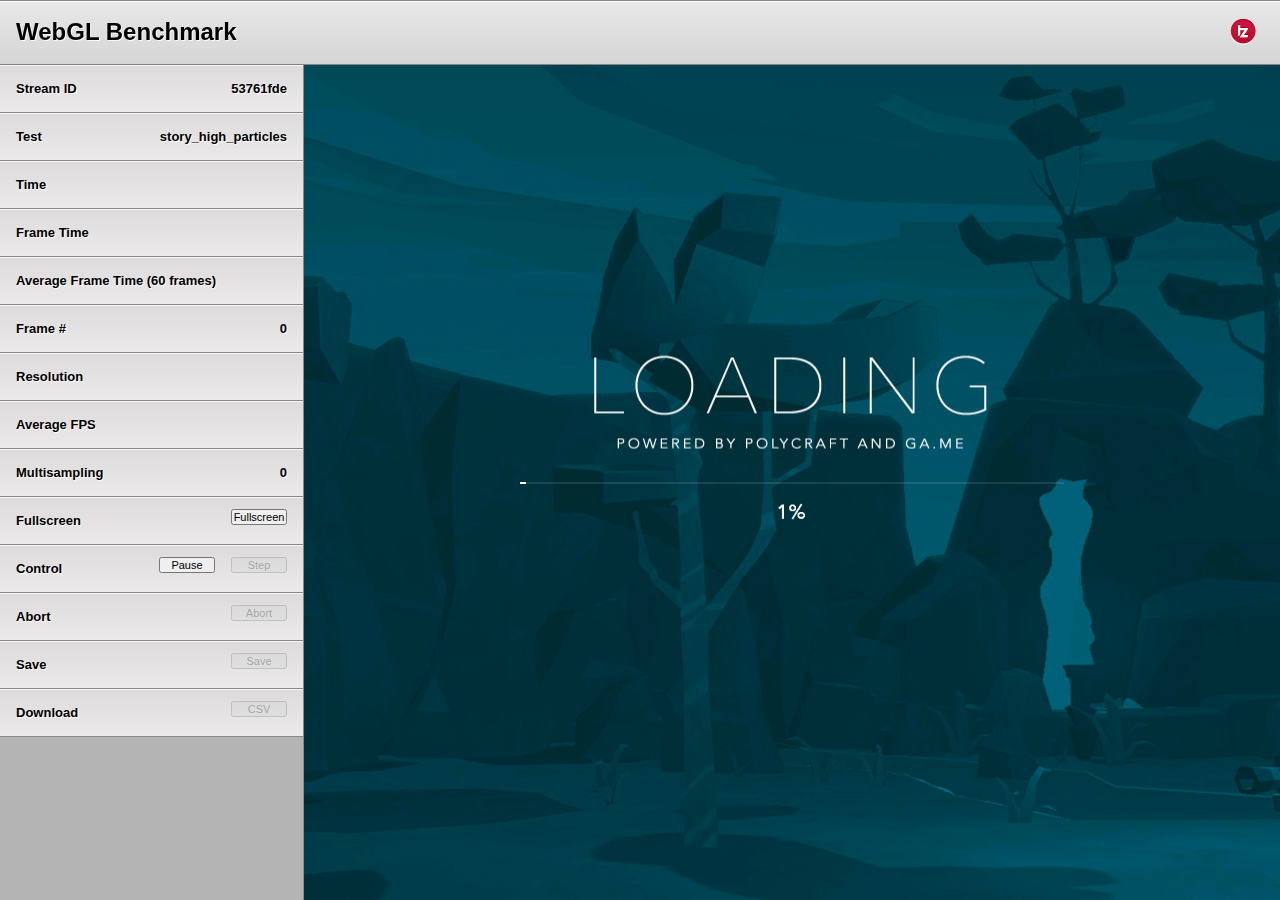
==== benchmark.canvas.debug.html @ f166c342 "Add results screen" ====
<!DOCTYPE HTML PUBLIC "-//W3C//DTD HTML 4.01//EN" "http://www.w3.org/TR/html4/strict.dtd">
<html>
<head>
    <title>WebGL Benchmark - Turbulenz Engine</title>
    <link rel="stylesheet" type="text/css" href="css/base_template.css">
    <link rel="shortcut icon" href="img/favicon.ico">
    <meta http-equiv="Content-Type" content="text/html;charset=utf-8" >
    <script type="text/javascript" src="js/d3.v3/d3.v3.js"></script>
    <script type="text/javascript" src="js/whichbrowser-js-min.js"></script>
    <style>
        #engine {
            background: #fff;
            text-shadow: none;
        }

        svg {
            font: 10px sans-serif;
        }

        .axis path,
        .axis line {
            fill: none;
            stroke: #000;
            shape-rendering: crispEdges;
        }

        .line {
            fill: none;
            stroke-width: 1.5px;
        }

        .brush .extent {
            stroke: #fff;
            fill-opacity: .125;
            shape-rendering: crispEdges;
        }

    </style>
</head>
<body>
    <div id="titlebar" class="ui-layout-north">
        <strong class="title">WebGL Benchmark</strong>
        <div id="titlelogo"></div>
    </div>

    <div id="sidebar">
        <div class="html-control control-output-pair">
            <span>Stream ID</span>
            <span id="streamID" class="html-control control-output"></span>
        </div>
        <div class="html-control control-output-pair">
            <span>Test</span>
            <span id="captureName" class="html-control control-output"></span>
        </div>
        <div class="html-control control-output-pair">
            <span>Time</span>
            <span id="time" class="html-control control-output"></span>
        </div>
        <div class="html-control control-output-pair">
            <span>Frame Time</span>
            <span id="frameTime" class="html-control control-output"></span>
        </div>
        <div class="html-control control-output-pair">
            <span>Average Frame Time (60 frames)</span>
            <span id="averageFrameTime" class="html-control control-output"></span>
        </div>
        <div class="html-control control-output-pair">
            <span>Frame #</span>
            <span id="frameNumber" class="html-control control-output">0</span>
        </div>
        <div class="html-control control-output-pair">
            <span>Resolution</span>
            <span id="resolution" class="html-control control-output"></span>
        </div>
        <div class="html-control control-output-pair">
            <span>Average FPS</span>
            <span id="averageFps" class="html-control control-output"></span>
        </div>
        <div class="html-control control-output-pair">
            <span>Multisampling</span>
            <span id="multisampling" class="html-control control-output"></span>
        </div>
        <div class="html-control control-button-pair">
            <span class="control-title">Fullscreen</span>
            <input type="button" id="buttonFullscreen" value="Fullscreen">
        </div>
        <div class="html-control control-button-pair">
            <span class="control-title">Control</span>
            <input type="button" id="buttonStep" value="Step">
            <input type="button" id="buttonPause" value="Pause">
        </div>
        <div class="html-control control-button-pair">
            <span class="control-title">Abort</span>
            <input type="button" id="buttonAbort" value="Abort">
        </div>
        <div class="html-control control-button-pair">
            <span class="control-title">Save</span>
            <input type="button" id="buttonSave" value="Save">
        </div>
        <div class="html-control control-button-pair">
            <span class="control-title">Download</span>
            <input type="button" id="buttonDownloadCSV" value="CSV">
        </div>
        <div class="html-control control-button-pair">
            <span class="control-title">Fixed frame rate</span>
            <input type="checkbox" id="checkboxFixed">
        </div>
    </div>

    <div id="engine">
        <div id="results"></div>

        <canvas id="turbulenz_game_engine_canvas" moz-opaque="true" tabindex="1">
            Sorry, but your browser does not support WebGL or does not have it
            enabled.  To get a WebGL-enabled browser, please see:<br/>
            <a href="http://www.khronos.org/webgl/wiki/Getting_a_WebGL_Implementation" target="_blank">
                Getting a WebGL Implementation
            </a>
        </canvas>

        <script type="text/javascript">
            var canvasSupported = true;
            (function()
            {
                var contextNames = ["webgl", "experimental-webgl"];
                var context = null;
                var canvas = document.createElement('canvas');

                document.body.appendChild(canvas);

                for (var i = 0; i < contextNames.length; i += 1)
                {
                    try {
                        context = canvas.getContext(contextNames[i]);
                    } catch (e) {}

                    if (context) {
                        break;
                    }
                }
                if (!context)
                {
                    canvasSupported = false;
                    window.alert("Sorry, but your browser does not support WebGL or does not have it enabled.");
                }

                document.body.removeChild(canvas);
            }());
            var TurbulenzEngine = {};
        </script>
    </div>

    <!-- begin 'tz_include_js' variable -->
    <script type="text/javascript" src="jslib/debug.js"></script>
<script type="text/javascript" src="jslib/vmath.js"></script>
<script type="text/javascript" src="jslib/utilities.js"></script>
<script type="text/javascript" src="jslib/aabbtree.js"></script>
<script type="text/javascript" src="jslib/observer.js"></script>
<script type="text/javascript" src="jslib/webgl/ddsloader.js"></script>
<script type="text/javascript" src="jslib/webgl/graphicsdevice.js"></script>
<script type="text/javascript" src="jslib/webgl/inputdevice.js"></script>
<script type="text/javascript" src="jslib/webgl/mathdevice.js"></script>
<script type="text/javascript" src="jslib/webgl/networkdevice.js"></script>
<script type="text/javascript" src="jslib/webgl/physicsdevice.js"></script>
<script type="text/javascript" src="jslib/webgl/sounddevice.js"></script>
<script type="text/javascript" src="jslib/webgl/soundtarloader.js"></script>
<script type="text/javascript" src="jslib/webgl/tarloader.js"></script>
<script type="text/javascript" src="jslib/webgl/tgaloader.js"></script>
<script type="text/javascript" src="jslib/webgl/touch.js"></script>
<script type="text/javascript" src="jslib/webgl/touchevent.js"></script>
<script type="text/javascript" src="jslib/webgl/turbulenzengine.js"></script>
<script type="text/javascript" src="scripts/configurations/baseconfig.js"></script>
<script type="text/javascript" src="scripts/configurations/onlineconfig.js"></script>
<script type="text/javascript" src="scripts/configurations/offlineconfig.js"></script>
<script type="text/javascript" src="scripts/configurations/localconfig.js"></script>
<script type="text/javascript" src="scripts/benchmarkapp.js"></script>
<script type="text/javascript" src="scripts/benchmarkgraph.js"></script>
<script type="text/javascript" src="scripts/loadingscreen.js"></script>
<script type="text/javascript" src="scripts/resultsscreen.js"></script>
<script type="text/javascript" src="scripts/playbackcontroller.js"></script>
<script type="text/javascript" src="scripts/config.js"></script>
<script type="text/javascript" src="scripts/querystring.js"></script>
<script type="text/javascript" src="scripts/simplefonts.js"></script>
<script type="text/javascript" src="jslib/services/turbulenzservices.js"></script>
<script type="text/javascript" src="jslib/services/mappingtable.js"></script>
<script type="text/javascript" src="jslib/services/turbulenzbridge.js"></script>
<script type="text/javascript" src="jslib/services/userdatamanager.js"></script>
<script type="text/javascript" src="jslib/services/gamesession.js"></script>
<script type="text/javascript" src="jslib/shadermanager.js"></script>
<script type="text/javascript" src="jslib/fontmanager.js"></script>
<script type="text/javascript" src="jslib/texturemanager.js"></script>
<script type="text/javascript" src="jslib/requesthandler.js"></script>
<script type="text/javascript" src="scripts/capturegraphicsdevice.js"></script>
    <!-- end 'tz_include_js' variable -->

    <script type="text/javascript">
      // ----------------------------------------
      // Embedded code and startup code.
      // Supplied by 'tz_startup_code' variable.
      // ----------------------------------------

/*global TurbulenzEngine: false*/
/*global BenchmarkApp: false*/

TurbulenzEngine.onload = function onloadFn() {
    var benchmarkApp = BenchmarkApp.create(null);
    TurbulenzEngine.onunload = function onUnloadFn() {
        benchmarkApp.shutdown();
    };
    benchmarkApp.init();
};

        // Engine startup
        window.onload = function ()
        {
            var appEntry = TurbulenzEngine.onload;
            var appShutdown = TurbulenzEngine.onunload;
            if (!appEntry) {
                window.alert("TurbulenzEngine.onload has not been set");
                return;
            }

            var canvas =
                document.getElementById('turbulenz_game_engine_canvas');

            var startCanvas = function startCanvasFn()
            {
                if (canvas.getContext && canvasSupported)
                {
                    TurbulenzEngine = WebGLTurbulenzEngine.create({
                        canvas: canvas,
                        fillParent: true
                    });

                    if (!TurbulenzEngine) {
                        window.alert("Failed to init TurbulenzEngine (canvas)");
                        return;
                    }

                    TurbulenzEngine.onload = appEntry;
                    TurbulenzEngine.onunload = appShutdown;
                    appEntry()
                }
            }

            var previousOnBeforeUnload = window.onbeforeunload;
            window.onbeforeunload = function ()
            {
                if (TurbulenzEngine.onunload) {
                    TurbulenzEngine.onunload.call(this);
                }
            };  // window.beforeunload

            startCanvas();
        };  // window.onload()

    </script>
</body>
</html>
---- css/base_template.css ----
/* Copyright (c) 2010-2011 Turbulenz Limited */

html, body, div, span, object, iframe, h1, h2, p, a, img, ul, li, fieldset, form, label, legend, table, thead, tbody, tfoot, tr, th, td {
    border: 0;
    font-size: 100%;
    margin: 0;
    outline: 0;
    padding: 0;
    vertical-align: baseline;
}

body {
    background: #B4B4B4;
    font: normal normal normal 13px/1.231 Helvetica,Arial,sans-serif;
    text-shadow: 1px 1px #F9F8F8;
}

@font-face {
    font-family: opensans;
    src: url('../fonts/OpenSans-Semibold.ttf');
}

#titlebar {
    background: url(../img/titlebar.png) repeat-x;
    position: fixed;
    height: 65px;
    top: 0;
    right: 0;
    left: 0;
}

.title {
    font-size: 24px;
    line-height: 64px;
    margin: 16px;
}

#titlelogo {
    float: right;
    background: url(../img/logo.png);
    width: 27px;
    height: 27px;
    margin: 18px 24px;
}

#sidebar {
    background: #B4B4B4;
    position: fixed;
    width: 303px;
    top: 65px;
    bottom: 400px;
    left: 0;
}

#engine {
    background: #939393;
    position: fixed;
    top: 65px;
    bottom: 0;
    right: 0;
    left: 303px;
    border-left: 1px solid #898989;
}

#init-details {
    background: #DFDDDE;
    border-top: 1px solid #898989;
    padding: 0 32px;
    overflow: auto;
    position: fixed;
    top: 65px;
    bottom: 0;
    right: 0;
    left: 0;
}

#userdata-status {
    background: #DFDDDE;
    border-top: 1px solid #898989;
    padding: 0 32px;
    overflow: auto;
    position: absolute;
    top: 0;
    bottom: 0;
    right: 0;
    left: 0;
}

.scrollable {
    overflow: auto;
}

.html-control {
    background: url(../img/sidebar-item.png) #DFDDDE repeat-x;
    padding: 0;
    margin: 0;
    height: 48px;
}

.control-title {
    float: left;
    font-weight: bold;
    line-height: 48px;
    height: 16px;
    padding: 0;
    margin: 0 0 0 16px;
}

.control-output-pair {
    font-weight: bold;
    line-height: 48px;
    height: 48px;
    padding: 0 16px 0 16px;
    margin: 0;
}

.control-slider {
    background: url(../img/sidebar-item.png) #DFDDDE repeat-x;
    padding: 16px;
    height: 16px;
}

.control-output {
    float: right;
}

.control-textfield {
    float: right;
    height: 16px;
    margin: 13px 0;
}

.control-checkbox input {
    float: right;
    margin: 16px;
    padding: 0;
}

.control-button-pair input {
    float: right;
    font-size: 11px;
    padding: 0;
    width: 56px;
    margin-right: 16px;
    margin-top: 12px;
}

.control-button input {
    float: right;
    font-size: 11px;
    padding: 0;
    width: 96px;
    margin: 13px 16px 13px 0;
}

.control-radio {
    background: #DFDDDE;
    border-top: 1px solid #F6F6F6;
    border-bottom: 1px solid #898989;
    padding: 16px;
}

.control-radio form fieldset {
    padding: 6px 0 10px 0;
    line-height: 18px;
}

.control-radio form fieldset legend {
    font-weight: bold;
    padding: 4px 0;
}

.control-radio form fieldset input {
    float: right;
    padding: 0;
    margin: 0;
}

.control-textbox {
    background: #DFDDDE;
    border-top: 1px solid #F6F6F6;
    border-bottom: 1px solid #898989;
    height: auto;
    padding: 13px;
}

.control-hidden {
    display: none;
}

.engine-control {
    background: #DFDDDE;
    position: fixed;
    bottom: 0;
    width: 303px;
    min-height: 128px;
    height: auto;
    left: 0;
    margin: 1px;
    border-top: 1px solid #F6F6F6;
    border-bottom: 1px solid #898989;
    padding: 10px;
}

.engine-control p {
    width: 280px;
    text-align: justify;
    padding-bottom: 10px;
}

.engine-position {
    padding-top: 3px;
    text-align: center;
}

.engine-control table {
    font-size: 11px;
    margin: 6px 16px;
}

.engine-control table td {
    vertical-align:middle;
}

.engine-control table td.key {
    width: 80px;
}

.engine-control table td.mouse {
    width: 70px;
}

.engine-control table th {
    text-align: left;
    padding: 8px 0;
}

.control-output-pair {
    display: none;
}

.control-button-pair {
    display: none;
}
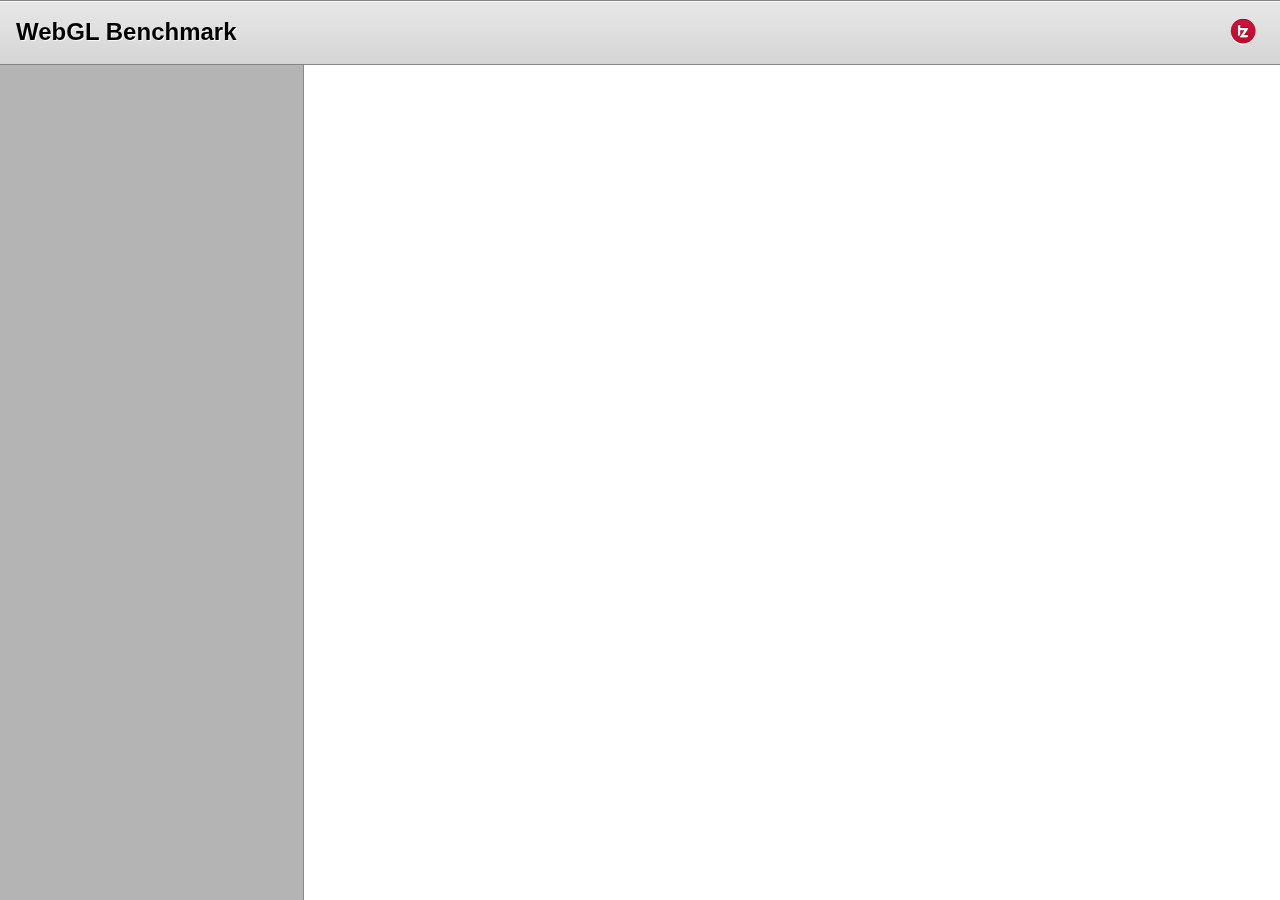
==== commit 0b43c7ee: "Reduce and simplify the configurations options. Added 'static' for statically hosting the benchmark." ====
--- a/benchmark.canvas.debug.html
+++ b/benchmark.canvas.debug.html
@@ -109,7 +109,7 @@
 
     <div id="engine">
         <div id="results"></div>
-
+        
         <canvas id="turbulenz_game_engine_canvas" moz-opaque="true" tabindex="1">
             Sorry, but your browser does not support WebGL or does not have it
             enabled.  To get a WebGL-enabled browser, please see:<br/>
@@ -172,7 +172,6 @@
 <script type="text/javascript" src="scripts/configurations/baseconfig.js"></script>
 <script type="text/javascript" src="scripts/configurations/onlineconfig.js"></script>
 <script type="text/javascript" src="scripts/configurations/offlineconfig.js"></script>
-<script type="text/javascript" src="scripts/configurations/localconfig.js"></script>
 <script type="text/javascript" src="scripts/benchmarkapp.js"></script>
 <script type="text/javascript" src="scripts/benchmarkgraph.js"></script>
 <script type="text/javascript" src="scripts/loadingscreen.js"></script>
@@ -198,7 +197,7 @@
       // Embedded code and startup code.
       // Supplied by 'tz_startup_code' variable.
       // ----------------------------------------
-
+      
 /*global TurbulenzEngine: false*/
 /*global BenchmarkApp: false*/
 
@@ -256,4 +255,4 @@
 
     </script>
 </body>
-</html>
+</html>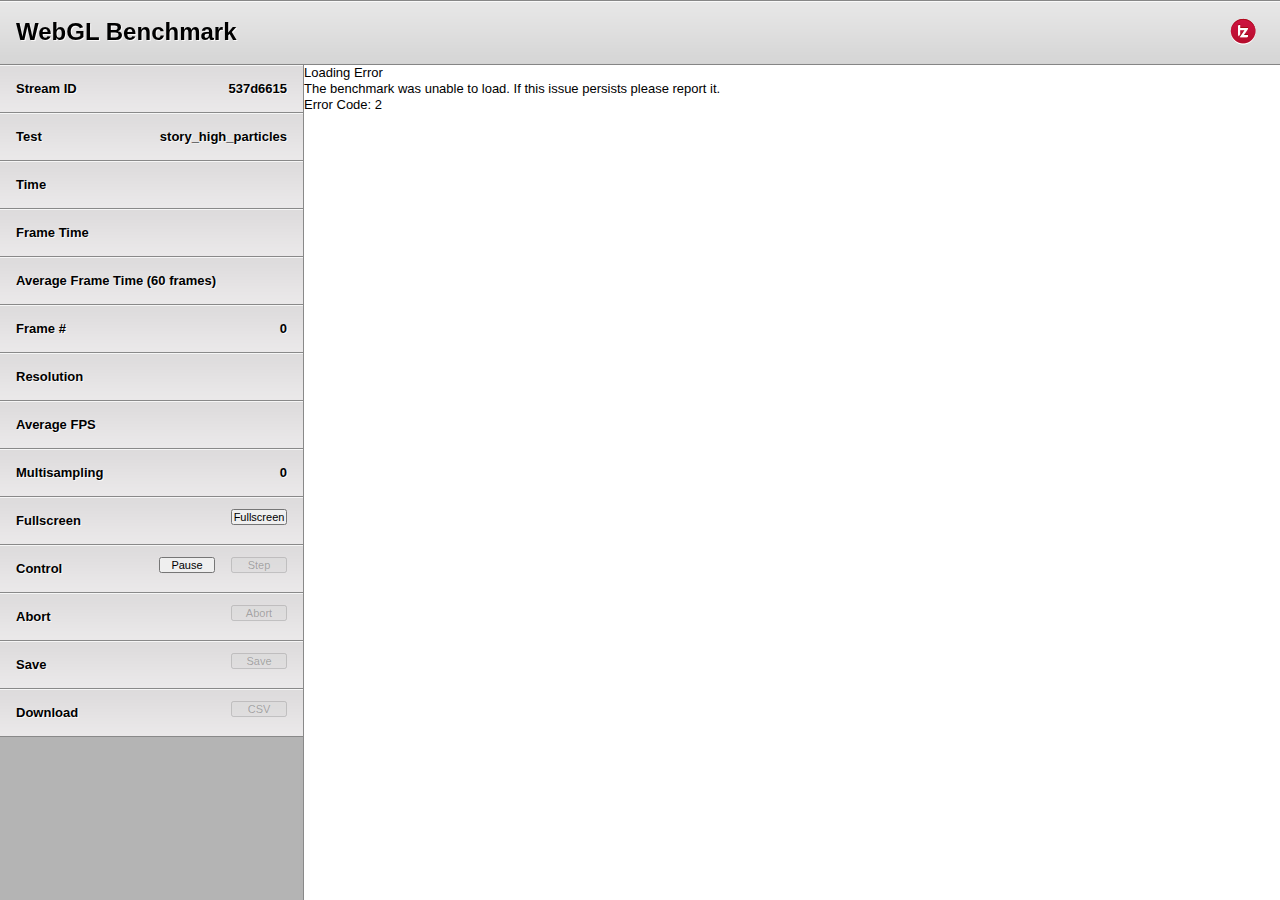
==== commit 9478e713: "Correct whichbrowser version in local templates" ====
--- a/benchmark.canvas.debug.html
+++ b/benchmark.canvas.debug.html
@@ -6,7 +6,8 @@
     <link rel="shortcut icon" href="img/favicon.ico">
     <meta http-equiv="Content-Type" content="text/html;charset=utf-8" >
     <script type="text/javascript" src="js/d3.v3/d3.v3.js"></script>
-    <script type="text/javascript" src="js/whichbrowser-js-min.js"></script>
+    <script type="text/javascript" src="js/whichbrowser-js-0.1.0-min.js"></script>
+
     <style>
         #engine {
             background: #fff;
@@ -172,6 +173,7 @@
 <script type="text/javascript" src="scripts/configurations/baseconfig.js"></script>
 <script type="text/javascript" src="scripts/configurations/onlineconfig.js"></script>
 <script type="text/javascript" src="scripts/configurations/offlineconfig.js"></script>
+<script type="text/javascript" src="scripts/configurations/staticconfig.js"></script>
 <script type="text/javascript" src="scripts/benchmarkapp.js"></script>
 <script type="text/javascript" src="scripts/benchmarkgraph.js"></script>
 <script type="text/javascript" src="scripts/loadingscreen.js"></script>
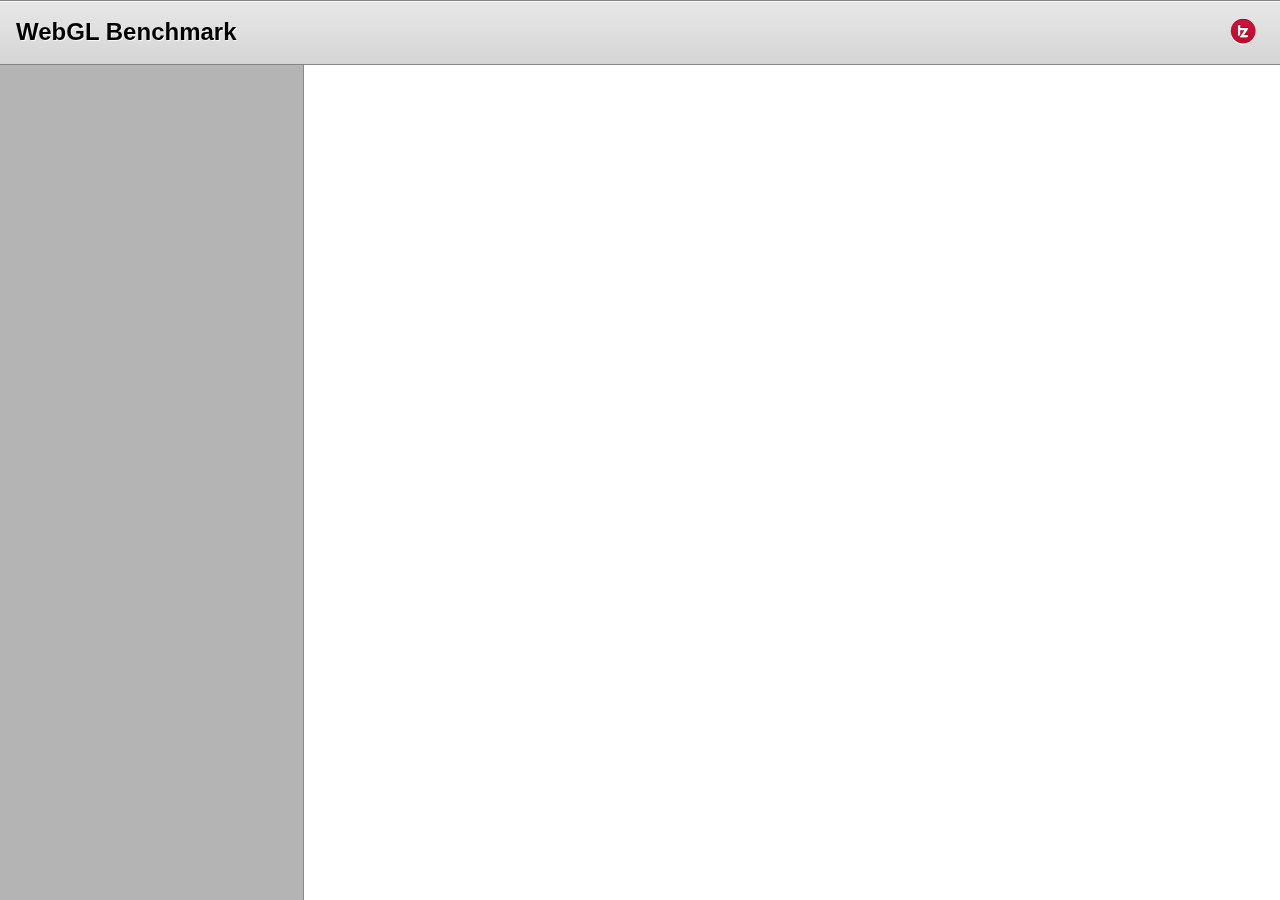
==== commit 10261c53: "Change to use OpenSans font" ====
--- a/benchmark.canvas.debug.html
+++ b/benchmark.canvas.debug.html
@@ -6,7 +6,7 @@
     <link rel="shortcut icon" href="img/favicon.ico">
     <meta http-equiv="Content-Type" content="text/html;charset=utf-8" >
     <script type="text/javascript" src="js/d3.v3/d3.v3.js"></script>
-    <script type="text/javascript" src="js/whichbrowser-js-0.1.0-min.js"></script>
+    <script type="text/javascript" src="js/whichbrowser-js-1.0.1-min.js"></script>
 
     <style>
         #engine {
@@ -173,7 +173,6 @@
 <script type="text/javascript" src="scripts/configurations/baseconfig.js"></script>
 <script type="text/javascript" src="scripts/configurations/onlineconfig.js"></script>
 <script type="text/javascript" src="scripts/configurations/offlineconfig.js"></script>
-<script type="text/javascript" src="scripts/configurations/staticconfig.js"></script>
 <script type="text/javascript" src="scripts/benchmarkapp.js"></script>
 <script type="text/javascript" src="scripts/benchmarkgraph.js"></script>
 <script type="text/javascript" src="scripts/loadingscreen.js"></script>
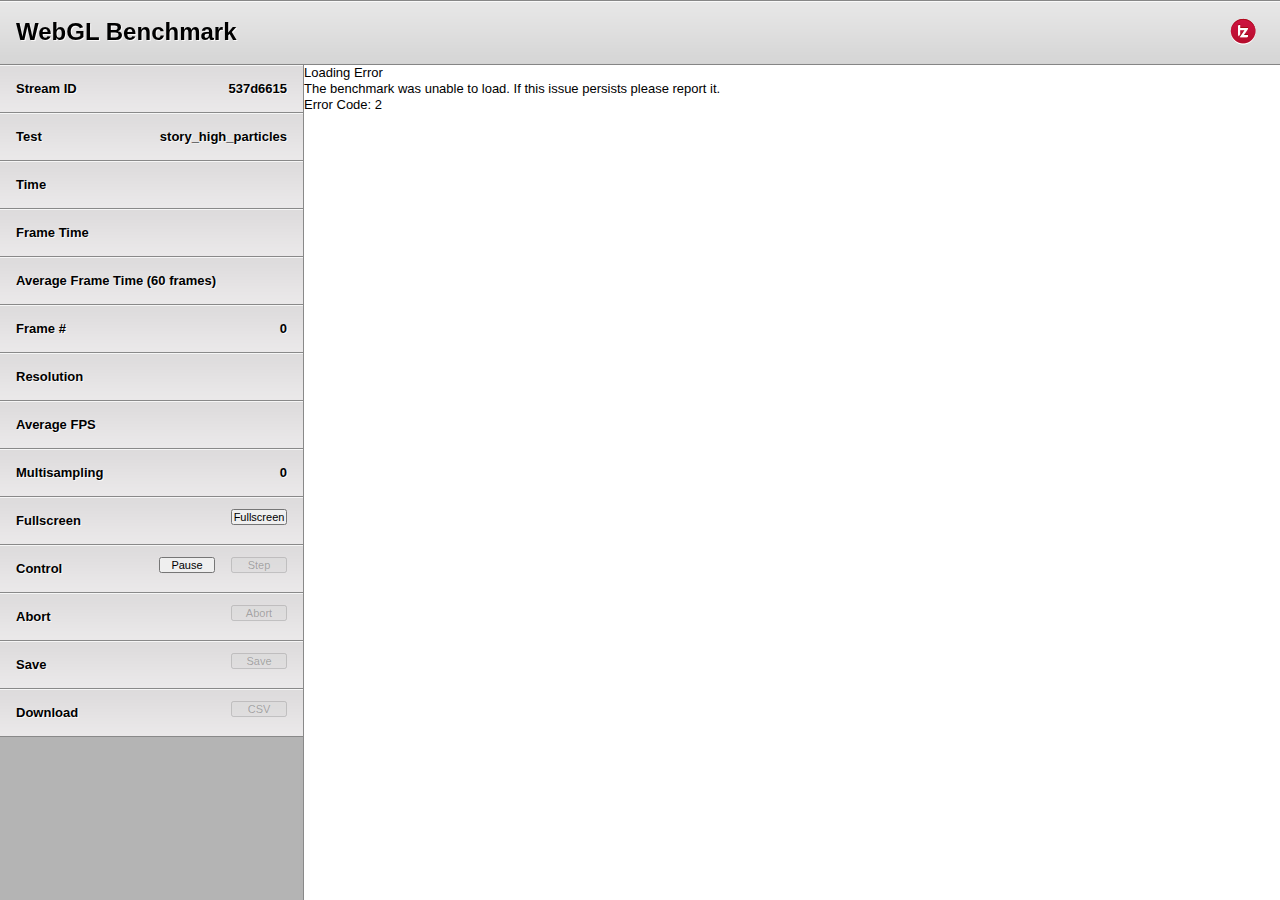
==== commit 6a890de8: "Updated benchmark.canvas.debug.html from generation" ====
--- a/benchmark.canvas.debug.html
+++ b/benchmark.canvas.debug.html
@@ -6,7 +6,7 @@
     <link rel="shortcut icon" href="img/favicon.ico">
     <meta http-equiv="Content-Type" content="text/html;charset=utf-8" >
     <script type="text/javascript" src="js/d3.v3/d3.v3.js"></script>
-    <script type="text/javascript" src="js/whichbrowser-js-1.0.1-min.js"></script>
+    <script type="text/javascript" src="js/whichbrowser-js-0.1.0-min.js"></script>
 
     <style>
         #engine {
@@ -173,6 +173,7 @@
 <script type="text/javascript" src="scripts/configurations/baseconfig.js"></script>
 <script type="text/javascript" src="scripts/configurations/onlineconfig.js"></script>
 <script type="text/javascript" src="scripts/configurations/offlineconfig.js"></script>
+<script type="text/javascript" src="scripts/configurations/staticconfig.js"></script>
 <script type="text/javascript" src="scripts/benchmarkapp.js"></script>
 <script type="text/javascript" src="scripts/benchmarkgraph.js"></script>
 <script type="text/javascript" src="scripts/loadingscreen.js"></script>
